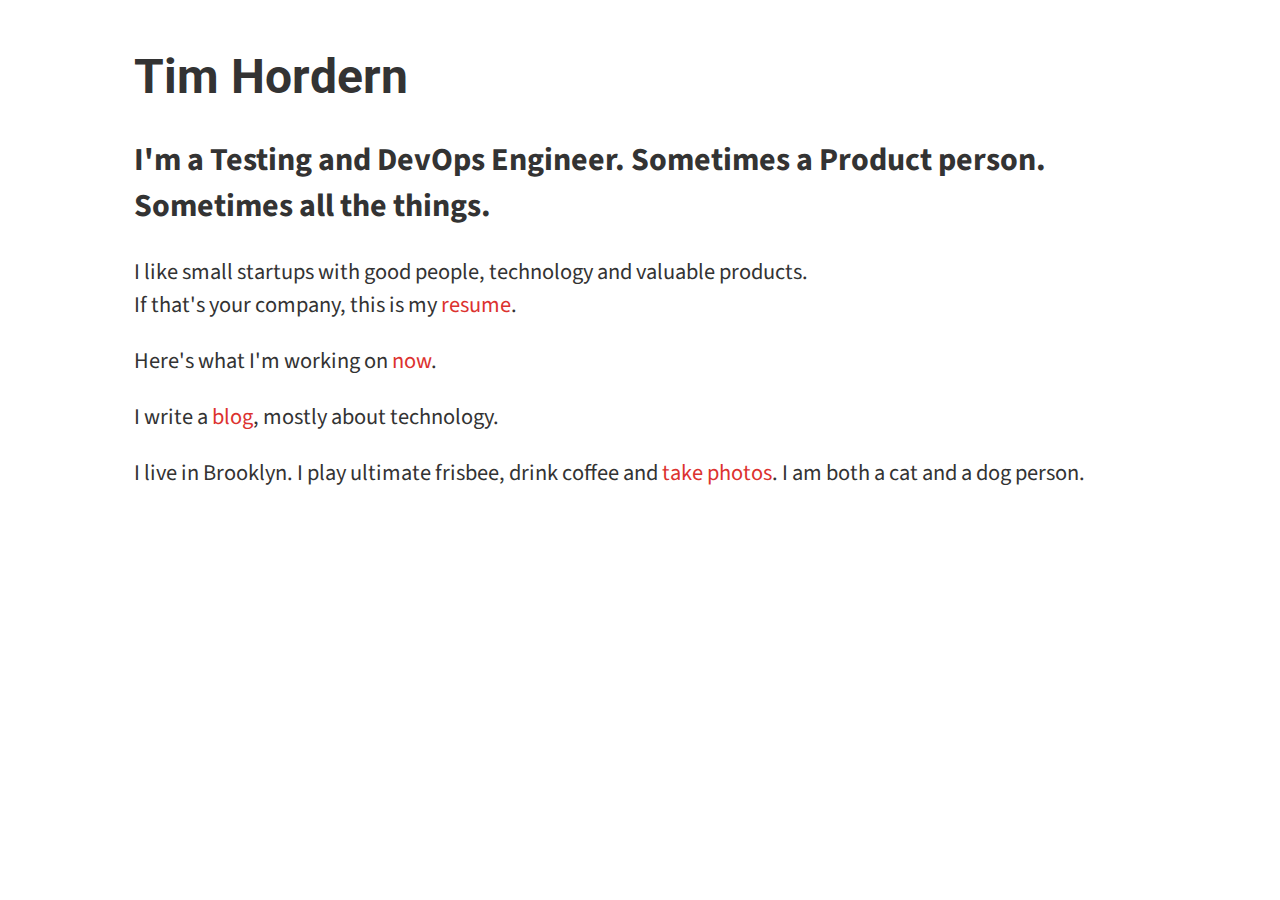
==== index.html @ 444cb7b0 "Basic frontpage" ====
<!doctype html>
<html>
  <head>
    <meta http-equiv="content-type" content="text/html;charset=iso-8859-1">
    <meta name=viewport content="width=device-width, initial-scale=1">
    <meta name="description" content="Tim Hordern">
    <title>Tim Hordern</title>
    <link href='https://fonts.googleapis.com/css?family=Source+Sans+Pro:400,600|Roboto:400,700' rel='stylesheet' type='text/css'>
    <link href='https://fonts.googleapis.com/css?family=Roboto:400,700' rel='stylesheet' type='text/css'>
    <link rel="stylesheet" type="text/css" href="timhordern-frontpage.css">
  </head>
  <body>
    <div id="main">
      <h1>Tim Hordern</h1>
      <h2>
        I'm a Testing and DevOps Engineer. Sometimes a Product person. Sometimes all the things.
      </h2>
      <p>
        I like small startups with good people, technology and valuable products.<br>
        If that's your company, this is my <a href="http://www.timhordern.com/resume" title="Tim Hordern's Resume">resume</a>.
      </p>
      <p>
        Here's what I'm working on <a href="http://www.timhordern.com/now" title="What Tim Hordern is working on now">now</a>.
      </p>
      <p>
        I write a <a href="http://www.timhordern.com/blog" title="Tim Hordern's Blog">blog</a>, mostly about technology.
      </p>
      <p>
        I live in Brooklyn. I play ultimate frisbee, drink coffee and <a href="http://mence.vsco.co/grid/1" title="Tim Hordern's Photos">take photos</a>. I am both a cat and a dog person.
      </p>
    </div>
  </body>
</html>
---- timhordern-frontpage.css ----
body {
  background-color: #fff;
  color: #333;
  font-family: 'Source Sans Pro', sans-serif;
  font-style: normal;
  font-weight: 400;
  height: 100%;
}

p {
  font-size: 1.4em;
  line-height: 1.5;
  }

a {
  color: #dc322f;
  text-decoration: none;
  }

a:hover {
  background-color: #fdf6e3;
  }

h1 {
  font-size: 3em;
  font-style: normal;
  font-weight: 400;
  text-align: left;
}


#main {
  margin-left: auto;
  margin-right: auto;
  padding-top: .5em;
  width: 80%;
}

#main h1 {
  font-family: 'Roboto', sans-serif;
  font-weight: 700;
}

#main h2 {
  font-size: 2em;
}

#main ul {
  font-size: 1.4em;
  line-height: 1.7;
}
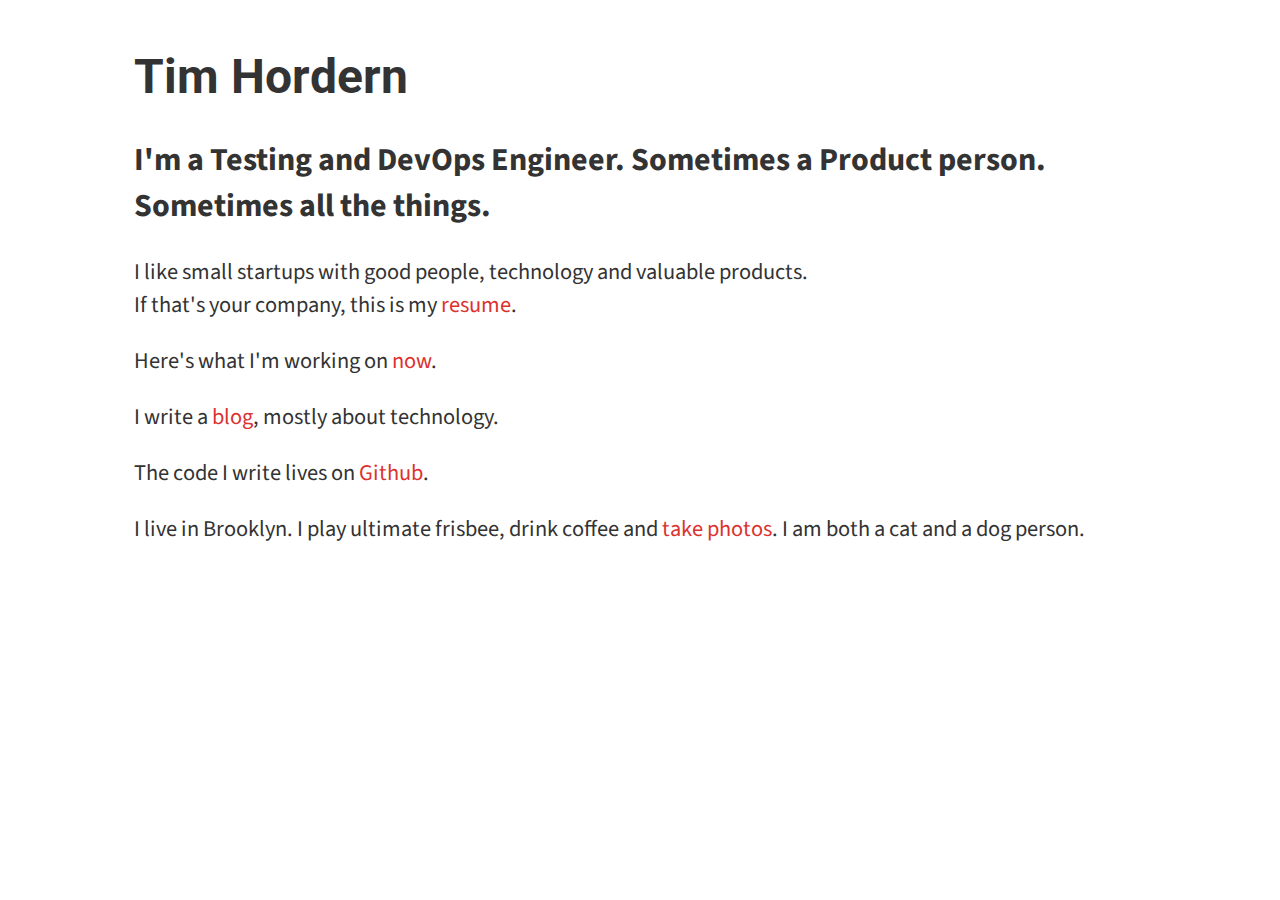
==== commit 3d704b09: "Add Github" ====
--- a/index.html
+++ b/index.html
@@ -26,6 +26,9 @@
         I write a <a href="http://www.timhordern.com/blog" title="Tim Hordern's Blog">blog</a>, mostly about technology.
       </p>
       <p>
+        The code I write lives on <a href="https://github.com/mence" title="Tim Hordern on Github">Github</a>.
+      </p>
+      <p>
         I live in Brooklyn. I play ultimate frisbee, drink coffee and <a href="http://mence.vsco.co/grid/1" title="Tim Hordern's Photos">take photos</a>. I am both a cat and a dog person.
       </p>
     </div>
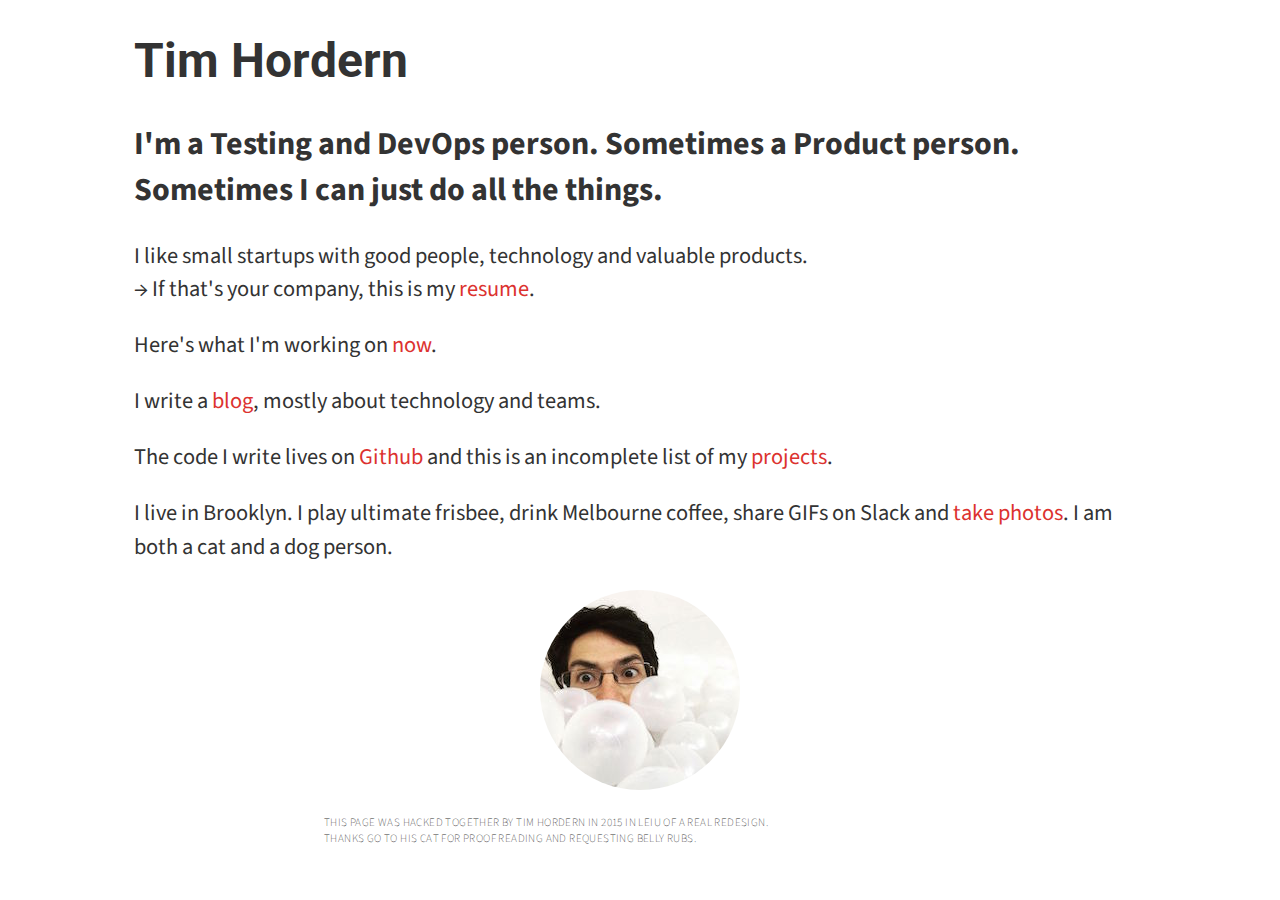
==== commit 30359da3: "Add now and project pages and finalise index" ====
--- a/index.html
+++ b/index.html
@@ -1,36 +1,48 @@
-<!doctype html>
+<!DOCTYPE html>
 <html>
   <head>
+    <meta charset="utf-8">
     <meta http-equiv="content-type" content="text/html;charset=iso-8859-1">
     <meta name=viewport content="width=device-width, initial-scale=1">
     <meta name="description" content="Tim Hordern">
     <title>Tim Hordern</title>
     <link href='https://fonts.googleapis.com/css?family=Source+Sans+Pro:400,600|Roboto:400,700' rel='stylesheet' type='text/css'>
     <link href='https://fonts.googleapis.com/css?family=Roboto:400,700' rel='stylesheet' type='text/css'>
-    <link rel="stylesheet" type="text/css" href="timhordern-frontpage.css">
+    <link rel="stylesheet" type="text/css" href="assets/tim-hordern-frontpage.css">
   </head>
   <body>
     <div id="main">
       <h1>Tim Hordern</h1>
       <h2>
-        I'm a Testing and DevOps Engineer. Sometimes a Product person. Sometimes all the things.
+        I'm a Testing and DevOps person. Sometimes a Product person. Sometimes I can just do all the
+        things.
       </h2>
       <p>
         I like small startups with good people, technology and valuable products.<br>
-        If that's your company, this is my <a href="http://www.timhordern.com/resume" title="Tim Hordern's Resume">resume</a>.
+        &#8594; If that's your company, this is my <a href="/resume" title="Tim Hordern's Resume">resume</a>.
       </p>
       <p>
-        Here's what I'm working on <a href="http://www.timhordern.com/now" title="What Tim Hordern is working on now">now</a>.
+        Here's what I'm working on <a href="./now.html" title="What Tim Hordern is working on now">now</a>.
       </p>
       <p>
-        I write a <a href="http://www.timhordern.com/blog" title="Tim Hordern's Blog">blog</a>, mostly about technology.
+        I write a <a href="/blog" title="Tim Hordern's Blog">blog</a>, mostly about technology and teams.
       </p>
       <p>
-        The code I write lives on <a href="https://github.com/mence" title="Tim Hordern on Github">Github</a>.
+        The code I write lives on <a href="https://github.com/mence" title="Tim Hordern on Github">Github</a>
+        and this is an incomplete list of my <a href="./projects.html" title="Tim Hordern's Projects">projects</a>.
       </p>
       <p>
-        I live in Brooklyn. I play ultimate frisbee, drink coffee and <a href="http://mence.vsco.co/grid/1" title="Tim Hordern's Photos">take photos</a>. I am both a cat and a dog person.
+        I live in Brooklyn. I play ultimate frisbee, drink Melbourne coffee, share GIFs on Slack
+        and <a href="http://mence.vsco.co/grid/1" title="Tim Hordern's Photos">take photos</a>. I
+        am both a cat and a dog person.
       </p>
+    </div>
+    <div id="avatar">
+      <img src="assets/tim-hordern-selfie.jpg" alt="Tim Hordern" />
+    </div>
+    <div id="copyright">
+      <p>This page was hacked together by Tim Hordern in 2015 in leiu of a real redesign.<br>
+      Thanks go to his cat for proof reading and requesting belly rubs.</p>
     </div>
   </body>
 </html>
--- a/assets/tim-hordern-frontpage.css
+++ b/assets/tim-hordern-frontpage.css
@@ -0,0 +1,88 @@
+body {
+  background-color: #fff;
+  color: #333;
+  font-family: 'Source Sans Pro', sans-serif;
+  font-style: normal;
+  font-weight: 400;
+  height: 100%;
+}
+
+p {
+  font-size: 1.4em;
+  line-height: 1.5;
+  }
+
+a {
+  color: #dc322f;
+  text-decoration: none;
+}
+
+a:hover {
+  background-color: #fdf6e3;
+}
+
+h1 {
+  font-size: 3em;
+  font-style: normal;
+  font-weight: 400;
+  text-align: left;
+}
+
+#main {
+  margin-left: auto;
+  margin-right: auto;
+  width: 80%;
+}
+
+#main h1 {
+  font-family: 'Roboto', sans-serif;
+  font-weight: 700;
+}
+
+#main h2 {
+  font-size: 2em;
+}
+
+#main ul {
+  font-size: 1.4em;
+  line-height: 1.7;
+}
+
+#avatar {
+  border-radius: 50%;
+  height: 200px;
+  margin: 25px auto;
+  overflow: hidden;
+  position: relative;
+  width: 200px;
+}
+
+#avatar img {
+  left: 50%;
+  position: absolute;
+  top: 50%;
+  transform: translate(-50%, -50%);
+}
+
+#update {
+  font-family: 'Source Sans Pro', sans-serif;
+  font-size: .8em;
+  font-weight: lighter;
+  letter-spacing: .1em;
+  margin-left: auto;
+  margin-right: auto;
+  padding-top: 50px;
+  text-transform: uppercase;
+  width: 80%;
+}
+
+#copyright {
+  font-family: 'Source Sans Pro', sans-serif;
+  font-size: .5em;
+  font-weight: lighter;
+  letter-spacing: .05em;
+  margin-left: auto;
+  margin-right: auto;
+  text-transform: uppercase;
+  width: 50%;
+}
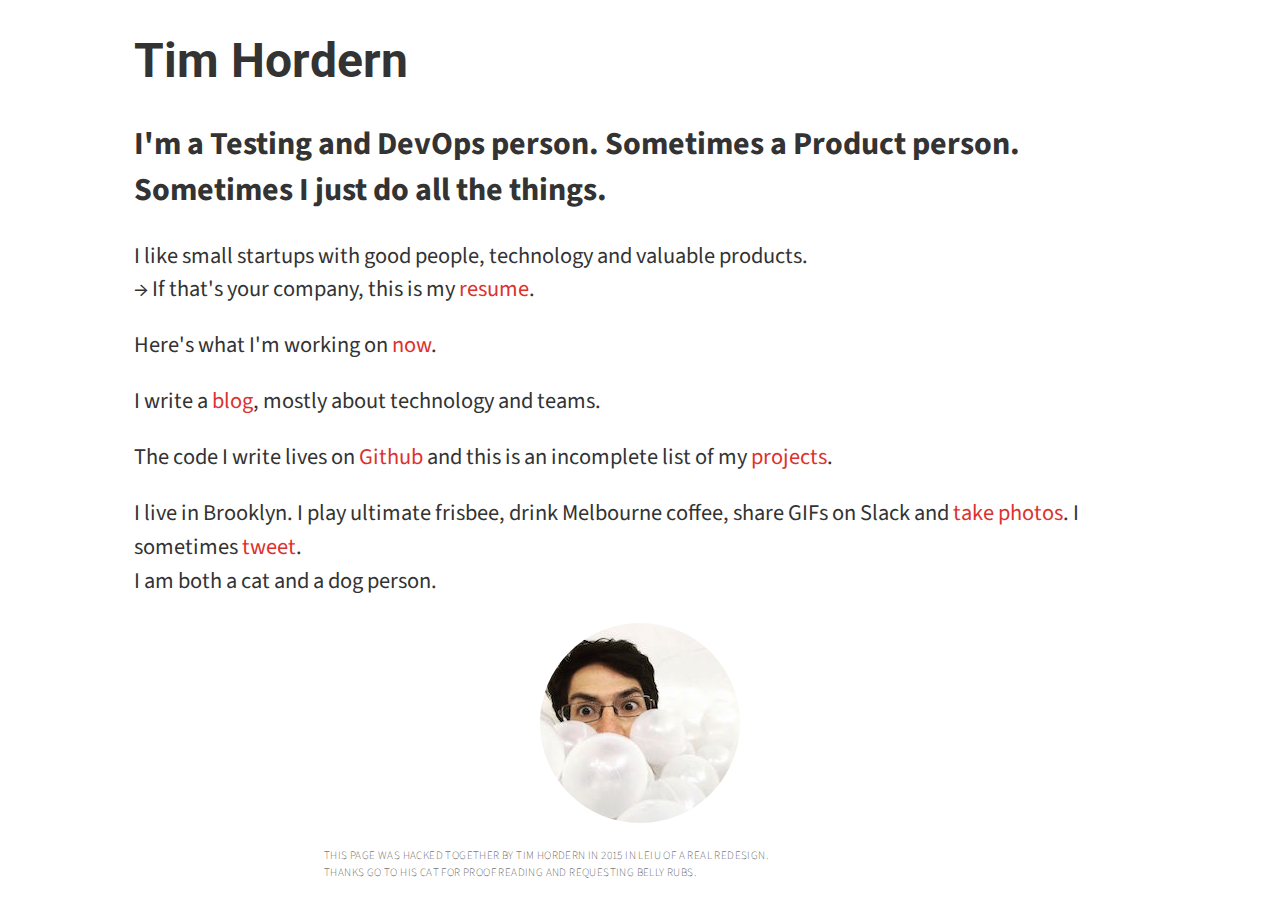
==== commit 75a83a1c: "Add Twitter account" ====
--- a/index.html
+++ b/index.html
@@ -14,8 +14,7 @@
     <div id="main">
       <h1>Tim Hordern</h1>
       <h2>
-        I'm a Testing and DevOps person. Sometimes a Product person. Sometimes I can just do all the
-        things.
+        I'm a Testing and DevOps person. Sometimes a Product person. Sometimes I just do all the things.
       </h2>
       <p>
         I like small startups with good people, technology and valuable products.<br>
@@ -34,7 +33,8 @@
       <p>
         I live in Brooklyn. I play ultimate frisbee, drink Melbourne coffee, share GIFs on Slack
         and <a href="http://mence.vsco.co/grid/1" title="Tim Hordern's Photos">take photos</a>. I
-        am both a cat and a dog person.
+        sometimes <a href="http://twitter.com/mence" title="Tim Hordern's Twitter Account">tweet</a>.<br>
+        I am both a cat and a dog person.
       </p>
     </div>
     <div id="avatar">
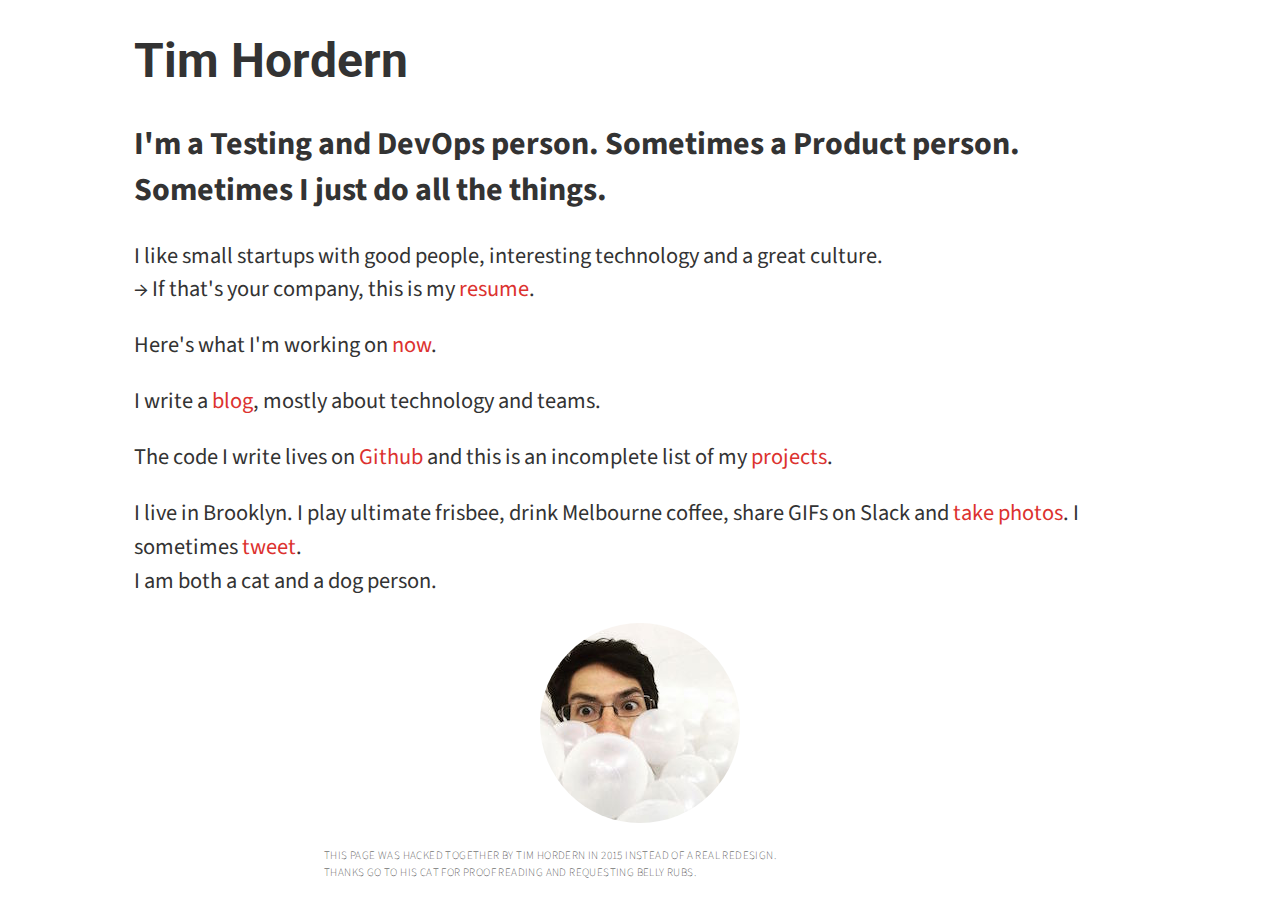
==== commit e8cae7a5: "Move now and projects to subfolders and add analytics tracking" ====
--- a/index.html
+++ b/index.html
@@ -9,6 +9,18 @@
     <link href='https://fonts.googleapis.com/css?family=Source+Sans+Pro:400,600|Roboto:400,700' rel='stylesheet' type='text/css'>
     <link href='https://fonts.googleapis.com/css?family=Roboto:400,700' rel='stylesheet' type='text/css'>
     <link rel="stylesheet" type="text/css" href="assets/tim-hordern-frontpage.css">
+    <!-- Bitly -->
+    <meta name="bitly-verification" content="e29cf63a728b"/>
+    <!-- Google Analytics -->
+    <script>
+    (function(i,s,o,g,r,a,m){i['GoogleAnalyticsObject']=r;i[r]=i[r]||function(){
+    (i[r].q=i[r].q||[]).push(arguments)},i[r].l=1*new Date();a=s.createElement(o),
+    m=s.getElementsByTagName(o)[0];a.async=1;a.src=g;m.parentNode.insertBefore(a,m)
+    })(window,document,'script','//www.google-analytics.com/analytics.js','ga');
+    ga('create', 'UA-29713828-1', 'auto');
+    ga('send', 'pageview');
+    </script>
+    <!-- End Google Analytics -->
   </head>
   <body>
     <div id="main">
@@ -17,18 +29,18 @@
         I'm a Testing and DevOps person. Sometimes a Product person. Sometimes I just do all the things.
       </h2>
       <p>
-        I like small startups with good people, technology and valuable products.<br>
+        I like small startups with good people, interesting technology and a great culture.<br>
         &#8594; If that's your company, this is my <a href="/resume" title="Tim Hordern's Resume">resume</a>.
       </p>
       <p>
-        Here's what I'm working on <a href="./now.html" title="What Tim Hordern is working on now">now</a>.
+        Here's what I'm working on <a href="/now" title="What Tim Hordern is working on now">now</a>.
       </p>
       <p>
         I write a <a href="/blog" title="Tim Hordern's Blog">blog</a>, mostly about technology and teams.
       </p>
       <p>
         The code I write lives on <a href="https://github.com/mence" title="Tim Hordern on Github">Github</a>
-        and this is an incomplete list of my <a href="./projects.html" title="Tim Hordern's Projects">projects</a>.
+        and this is an incomplete list of my <a href="/projects" title="Tim Hordern's Projects">projects</a>.
       </p>
       <p>
         I live in Brooklyn. I play ultimate frisbee, drink Melbourne coffee, share GIFs on Slack
@@ -41,7 +53,7 @@
       <img src="assets/tim-hordern-selfie.jpg" alt="Tim Hordern" />
     </div>
     <div id="copyright">
-      <p>This page was hacked together by Tim Hordern in 2015 in leiu of a real redesign.<br>
+      <p>This page was hacked together by Tim Hordern in 2015 instead of a real redesign.<br>
       Thanks go to his cat for proof reading and requesting belly rubs.</p>
     </div>
   </body>
